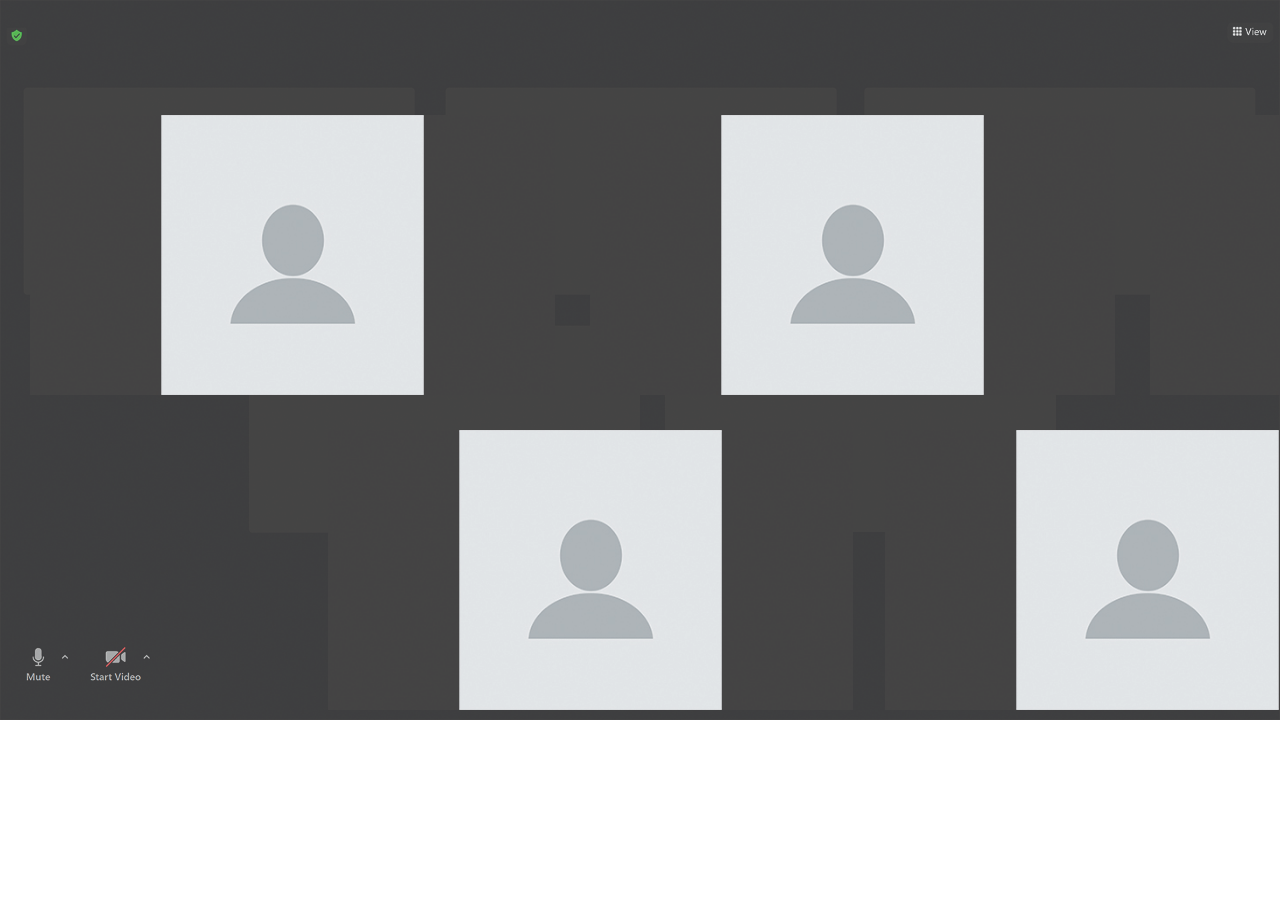
==== index.html @ 79d2faf7 "create homepage" ====
<!DOCTYPE html>
<html>
<title>
	Zoom
</title>
<head>
  <link rel="stylesheet" type="text/css" href="stylesheet.css">
</head>
<body>
	<a href="zoomroom1.html">
		<IMG STYLE="position:absolute; top: 115px; Left: 30px; WIDTH:525px; HEIGHT:280px "img src="zoomsq.jpg" title="Can you see me?">
		
		<a href="zoomroom2.html">
		<IMG STYLE="position:absolute; top: 115px; Left: 590px; WIDTH:525px; HEIGHT:280px "img src="zoomsq.jpg" title="Can you hear me?">
		
		<a href="zoomroom3.html">
		<IMG STYLE="position:absolute; top: 115px; Left: 1150px; WIDTH:525px; HEIGHT:280px "img src="zoomsq.jpg" title="Can you answer me?">
		
		<a href="zoomroom4.html">
		<IMG STYLE="position:absolute; top: 430px; Left: 885px; WIDTH:525px; HEIGHT:280px "img src="zoomsq.jpg"
		title="Was this on?">
		
		<a href="zoomroom5.html">
		<IMG STYLE="position:absolute; top: 430px; Left: 328px; WIDTH:525px; HEIGHT:280px "img src="zoomsq.jpg"
		title="What do you look like?">
</body>
	
</html>
---- stylesheet.css ----
body
{
	background-image: url("../zoom1.jpg");
	background-size: cover;
	background-repeat: no-repeat;
}
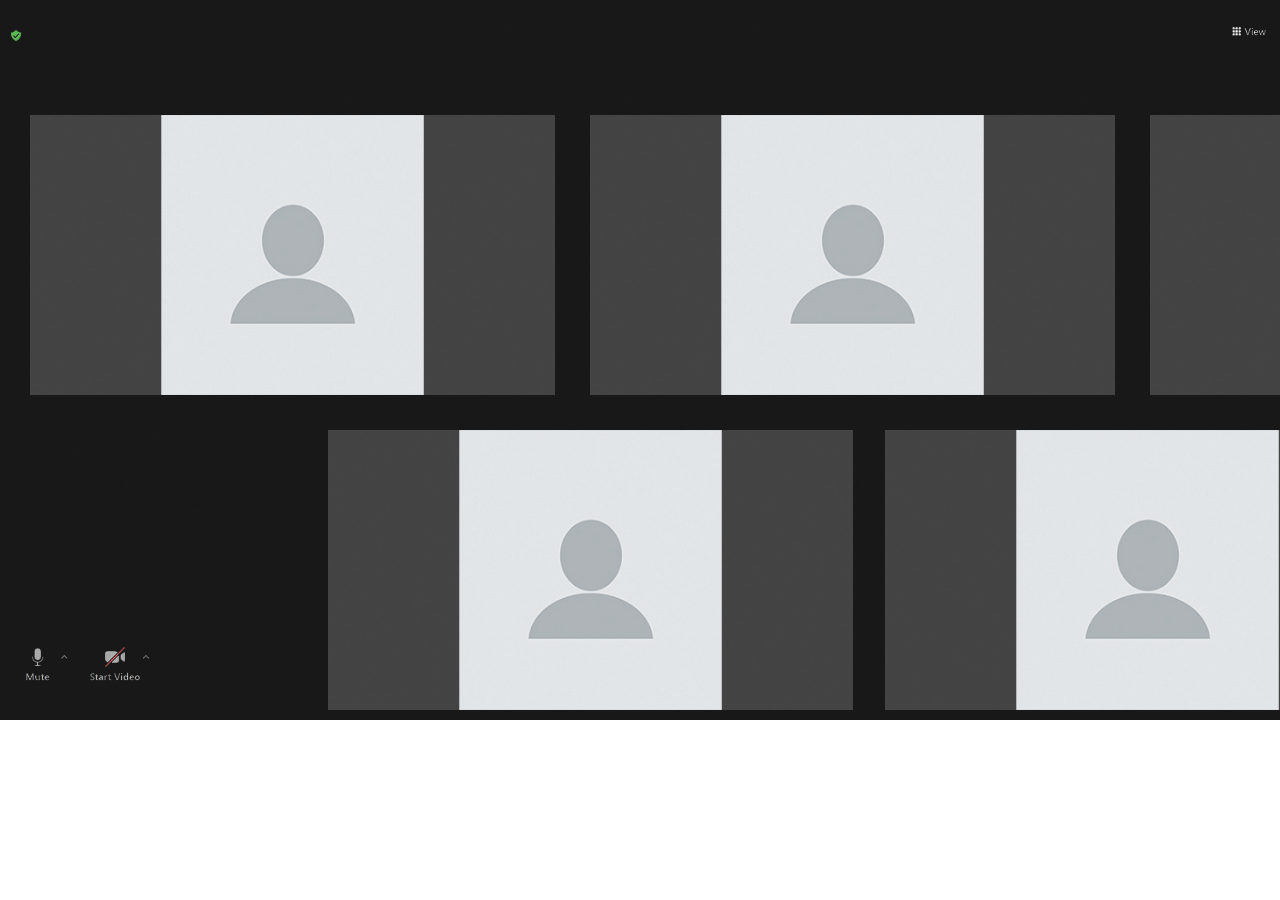
==== commit da900d7b: "Update index.html" ====
--- a/index.html
+++ b/index.html
@@ -4,7 +4,7 @@
 	Zoom
 </title>
 <head>
-  <link rel="stylesheet" type="text/css" href="stylesheet.css">
+  <link rel="stylesheet" type="text/css" href="zoomroom1.css">
 </head>
 <body>
 	<a href="zoomroom1.html">
--- a/zoomroom1.css
+++ b/zoomroom1.css
@@ -0,0 +1,6 @@
+body
+{
+	background-image: url("zoomprofile.jpg");
+	background-size: cover;
+	background-repeat: no-repeat;
+}
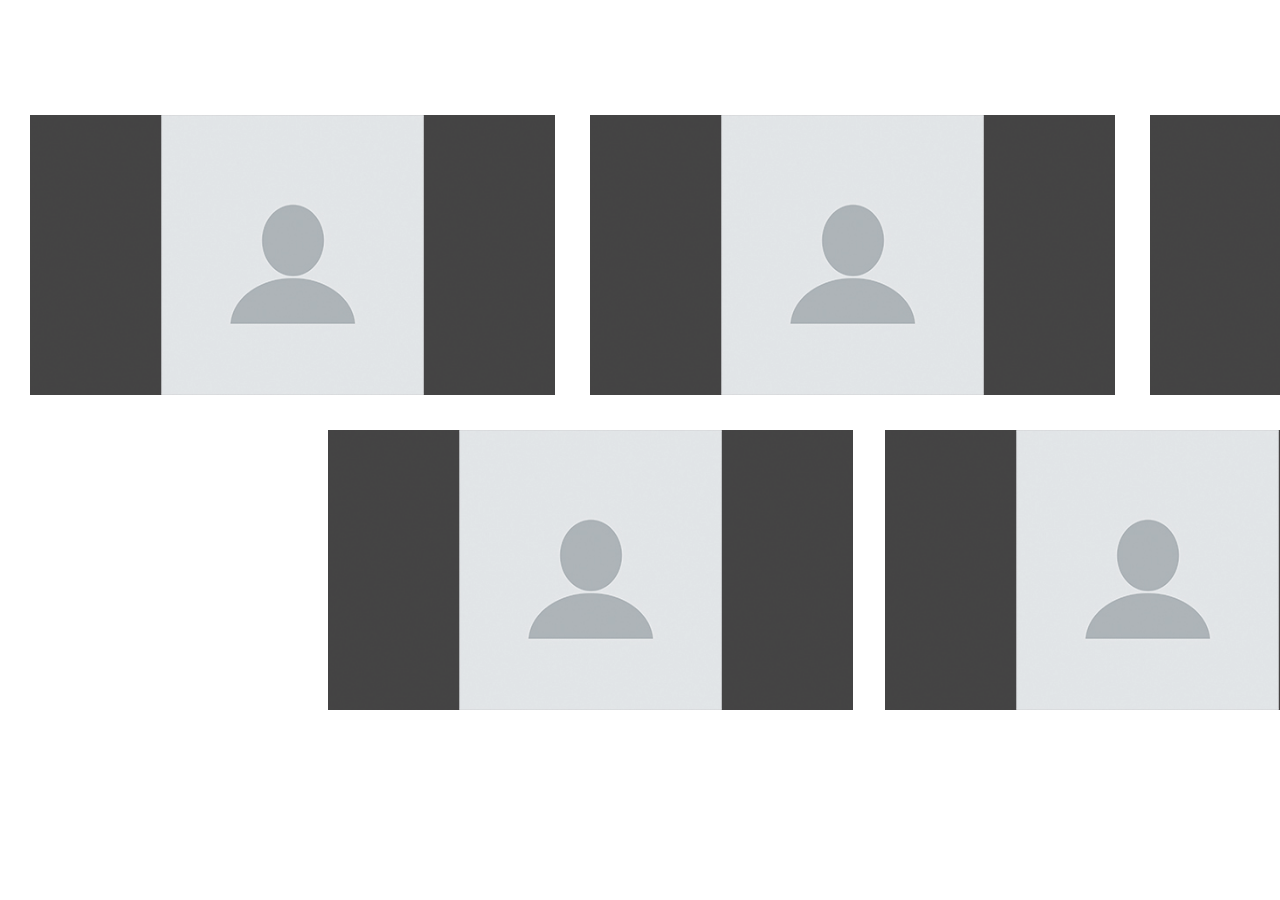
==== commit 85e5d422: "Update index.html" ====
--- a/index.html
+++ b/index.html
@@ -4,7 +4,7 @@
 	Zoom
 </title>
 <head>
-  <link rel="stylesheet" type="text/css" href="zoomroom1.css">
+  <link rel="stylesheet" type="text/css" href="stylesheet.css">
 </head>
 <body>
 	<a href="zoomroom1.html">
--- a/stylesheet.css
+++ b/stylesheet.css
@@ -0,0 +1,6 @@
+body
+{
+	background-image: url"zoom1.jpg";
+	background-size: cover;
+	background-repeat: no-repeat;
+}
